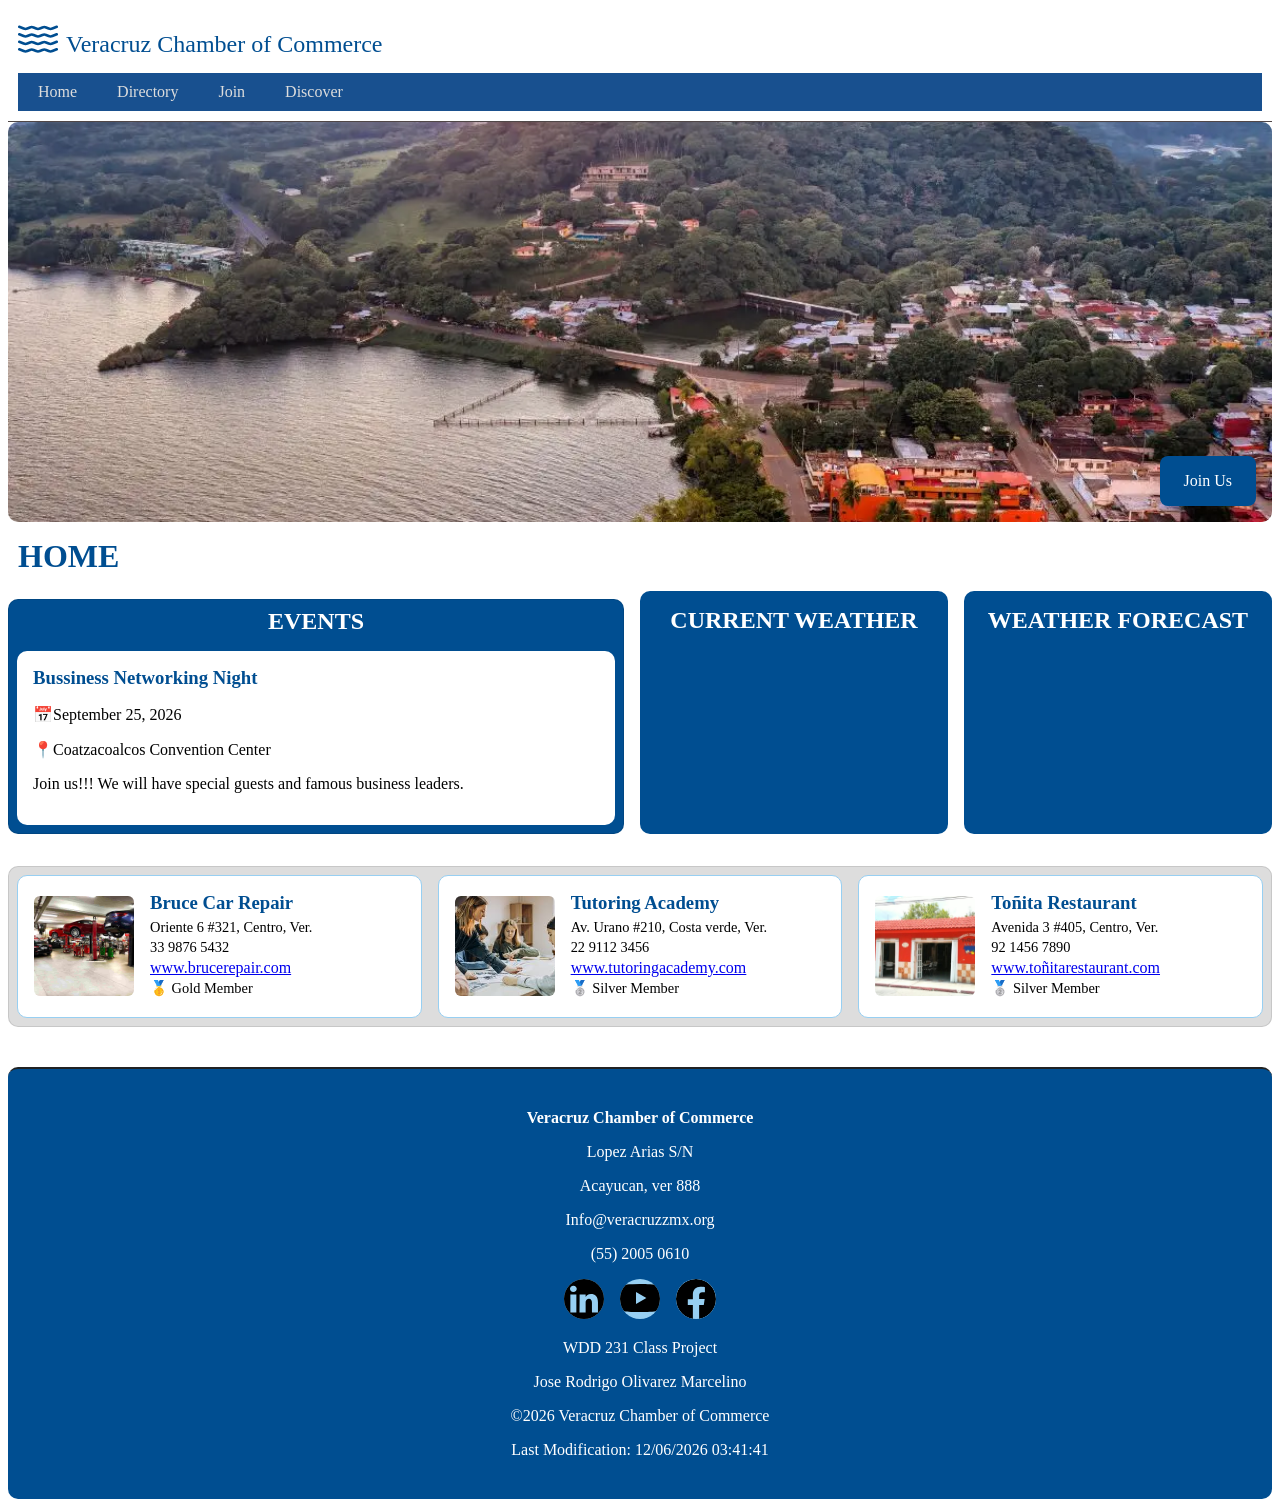
==== chamber/index.html @ 226fcf84 "Refactor member website URLs to remove 'https://' and enhance index page metadata for improved SEO a" ====
<!DOCTYPE html>
<html lang="en">
<head>
    <meta charset="UTF-8">
    <meta name="viewport" content="width=device-width, initial-scale=1.0">
    <title>Home Page | Veracruz Chamber of Commerce</title>
    <meta name="description" content="Browse the Veracruz Chamber of Commerce. Discover local businesses, upcoming events, current weather, and membership opportunities in Veracruz, Mexico">
    <meta name="author" content="Jose Rodrigo Olivarez Marcelino">
    <link rel="stylesheet" href="styles/chamber.css">
    <link rel="stylesheet" href="styles/chamber-large.css">
    <script src="scripts/index.js" defer></script>
    <link rel="icon" href="favicon.ico">
    <link rel="preconnect" href="https://fonts.googleapis.com">
    <link rel="preconnect" href="https://fonts.gstatic.com" crossorigin>
    <link
        href="https://fonts.googleapis.com/css2?family=Arimo:ital,wght@0,400..700;1,400..700&family=DM+Sans:ital,opsz,wght@0,9..40,100..1000;1,9..40,100..1000&family=Finlandica+Headline:ital,wght@0,100..900;1,100..900&family=Iosevka+Charon+Mono:ital,wght@0,300;0,400;0,500;0,700;1,300;1,400;1,500;1,700&family=Playfair+Display:ital,wght@0,400..900;1,400..900&family=Quicksand:wght@300..700&family=Roboto:ital,wght@0,100..900;1,100..900&display=swap"
        rel="stylesheet">
    <meta property="og:title" content="Veracruz Chamber of Commerce - bussiness Directory">
    <meta property="og:description" content="Explore the Veracruz Chamber of Commerce and connect with local bussiness. Explore events, weather updates, and member spotlights from our vibrant business community."">
    <meta property="og:image" content="https://rodrigo-olivarez.github.io/wdd231/chamber/images/Llegada-Veracruz.webp">
    <meta property="og:url" content="https://rodrigo-olivarez.github.io/wdd231/chamber/directory.html">
</head>
<body>
    <header>
        <img src="images/water.svg" alt="logo site" width="512" height="512">
        <span>Veracruz Chamber of Commerce</span>
        <button id="ham-btn" class="hamburger"></button>
        <nav id="nav-bar" class="navigation">
            <ul>
                <li><a href="index.html">Home</a></li>
                <li><a href="directory.html">Directory</a></li>
                <li><a href="#">Join</a></li>
                <li><a href="#">Discover</a></li>
            </ul>
        </nav>
    </header>
    <main>
        <div class="hero">
            <img src="images/banner_ver.webp" alt="Veracruz view">
            <a href="#" class="join-btn">Join Us</a>
        </div>
        <h1>HOME</h1>
        <div class="events-weather">
            <section class="events">
                <h2>EVENTS</h2>
                <div class="event-card">
                    <h3>Bussiness Networking Night</h3>
                    <p>📅September 25, 2026</p>
                    <p>📍Coatzacoalcos Convention Center</p>
                    <p>Join us!!! We will have special guests and famous business leaders.</p>
                </div>
            </section>
            <div class="current-weather">
                <h2>CURRENT WEATHER</h2>
                <div id="weather-data"></div>
            </div>
            <div class="weather-forecast">
                <h2>WEATHER FORECAST</h2>
                <div id="forecast-data"></div>
            </div>
        </div>
        <section class="spotlights">
            <div id="spotlights-cont"></div>
        </section>
    </main>
    <footer>
        <p><strong>Veracruz Chamber of Commerce</strong></p>
        <p>Lopez Arias S/N</p>
        <p>Acayucan, ver 888</p>
        <p>Info@veracruzzmx.org</p>
        <p>(55) 2005 0610</p>
        <div class="social">
            <a href="https://www.linkedin.com" target="_blank"><img src="images/linkedin.svg" alt="Follow us on LinkedIn" width="16" height="16"></a>
            <a href="https://www.youtube.com" target="_blank"><img src="images/youtube.svg" alt="Watch our Youtube channel" width="16" height="16"></a>
            <a href="https://www.facebook.com" target="_blank"><img src="images/facebook.svg" alt="Follow us on Facebook" width="16" height="16"></a>
        </div>
        <p>WDD 231 Class Project</p>
        <p>Jose Rodrigo Olivarez Marcelino</p>
        <p>&copy;<span id="currentYear"></span> Veracruz Chamber of Commerce</p>
        <p id="lastModified"></p>
    </footer>
</body>
</html>
---- chamber/styles/chamber.css ----
/* -------------COLOR SHAME------------
Primary Color: #004e91
Secondary Color: #97cff2
Background Color: #dddddd 
Text Color: #000000 
Font Family: Georgia, Times, serif
*/
/************ SITE WIDE **********/
* {
    font-family: Georgia, Times, serif;
    box-sizing: border-box;
}

/************ HEADER **********/
header {
    display: grid;
    grid-template-columns: 24px auto 44px;
    padding: 5px 0 5px 10px;
    align-items: end;
    border-bottom: solid 1px #504747;
    column-gap: 8px;
}

header img {
    display: block;
    width: 100%;
    height: auto;
}

header span {
    font-size: 1.2rem;
    color: #004e91;
}
/************ HAMBURGUER NAVIGATION **********/

.hamburger {
    background: none;
    border: none;
    color: #004e91;
    cursor: pointer;
}

.hamburger::before {
    content: "\2630";
}

.hamburger.show::before {
    content: "\00D7";
}

/************ NAV **********/

.navigation {
    display: none;
}

.navigation.show {
    display: block;
}

.navigation ul {
    list-style-type: none;
    margin: 0;
    padding: 0;
}

.navigation a {
    display: block;
    padding: .8rem 10px;
    color: #000000;
    text-decoration: none;
    border-bottom: solid 1px #ddd;
}

.navigation li.current {
    background-color: #eee;
}

.navigation a:hover {
    background-color: #004e91;
}

h1 {
    margin: 1rem 10px;
    color: #004e91;

}

.menu {
    margin: 1rem auto;
    padding: 0.5rem;
    text-align: center;
}

.menu button {
    padding: 0.5rem 1rem;
    font-weight: 700;
    border-radius: 8px;
    background-color: #004e91;
    color: #fff;
}

.menu button:hover {
    background-color: #97cff2;
    color: #000000;
}

section {
    border: 1px solid rgb(0 0 0 / 10%);
    padding: 0.5rem;
    background-color: #ddd;
}

#members-container.grid {
    display: grid;
    grid-template-columns: 1fr;
    gap: 1rem;
    padding: 1rem;
}

#members-container.list {
    display: flex;
    flex-direction: column;
    gap: 1rem;
    padding: 1rem;
}

.member-card {
    background-color: #fff;
    border: 1px solid #97cff2;
    padding: 1rem;
    border-radius: 8px;
}

.member-card img {
    width: 100%;
    height: 200px;
    border-radius: 10px;
}

/************ INDEX-MAIN **********/
.hero{
    position: relative;
}

.hero img{
    width: 100%;
    height: auto;
    max-width: 100%;
    object-fit: cover;
    border-radius: 10px;
}

.join-btn{
    position: absolute;
    bottom: 1rem;
    right: 1rem;
    background-color: #004e91;
    color: #fff;
    padding: 1rem 1.5rem;
    text-decoration: none;
    border-radius: 8px;
}

.join-btn:hover{
    background-color: #97cff2;
    color: #000000;
}

.events{
    background-color: #004e91;
    margin-top: 0.5rem;
    margin-bottom: 1rem;
    border-radius: 10px;
}

.events h2, .current-weather h2,
.weather-forecast h2{
    text-align: center;
    color: #fff;
    margin:0 0 1rem 0;
}

.event-card{
    background-color: #fff;
    color: #000000;
    padding: 1rem;
    border-radius: 10px;
}

.event-card h3{
    color: #004e91;
    margin: 0 0 1rem 0;
}

.current-weather, .weather-forecast{
    background-color: #004e91;
    color: #fff;
    padding: 1rem;
    border-radius: 10px;
    margin-bottom: 1rem;
}

#weather-data{
    display: grid;
    grid-template-columns: 80px 1fr;
    align-items: start;
    gap: 0.5rem;
}

#weather-data img{
    grid-row: 1/6;
    width: 80px;
    height: 80px;
}

#weather-data p{
    margin: 0.2rem 0;
    width: 100%;
    font-size: 20px;
}

#forecast-data{
    font-size: 25px;
}

.spotlights{
    margin: 1rem 0;
    border-radius: 10px;
}

#spotlights-cont{
    display: flex;
    flex-direction: column;
    gap: 1rem;
}

.spotlight-card{
    background-color: #fff;
    border: 1px solid #97cff2;
    padding: 1rem;
    border-radius: 10px;
    display: grid;
    grid-template-columns: 100px 1fr;
    align-items: center;
    gap: 1rem;
}

.spotlight-card img{
    width: 100px;
    height:100px;
    object-fit: cover;
    border-radius: 6px;
}

.spotlight-card p{
    margin: 0.2rem 0;
    font-size: 0.9rem;
}

.spotlight-card h3{
    color: #004e91;
    margin: 0 0 0.3rem 0;
}
/************ FOOTER **********/
footer {
    background-color: #004e91;
    color: #fff;
    text-align: center;
    padding: 1.5rem;
    margin-top: 1rem;
    border-radius: 10px;
}

.social {
    display: flex;
    justify-content: center;
    gap: 1rem;
    margin: 1rem 0;
}

.social img {
    width: 40px;
    height: 40px;
    background-color: #97cff2;
    border-radius: 50%;
}

.social a:hover img {
    background-color: #004e91;
}
---- chamber/styles/chamber-large.css ----
@media only screen and (min-width: 768px) {

    /************ HEADER **********/
    .hamburger {
        display: none;
    }

    header {
        grid-template-columns: 40px auto;
        padding: 10px;
    }

    header span {
        font-size: 1.5rem;
    }

    .navigation {
        display: block;
        grid-column: 1/-1;
        background-color: #18508f;
        margin-top: 15px;
    }

    .navigation ul {
        display: flex;
        max-width: 1000px;
    }

    .navigation a {
        color: #ddd;
        padding: 10px 20px;
        border-bottom: none;
    }

    .navigation a:hover {
        background-color: #202223;
    }

    #members-container.grid {
        grid-template-columns: repeat(3, 1fr);
    }

    #members-container.list .member-card{
        display: flex;
        flex-direction: row;
        align-items: center;
        gap: 3rem;
    }

    #members-container.list .member-card img {
        width: 150px;
        height: 150px;
    }
        /************ INDEX-MAIN **********/
    .hero {
        width: 100%;
        overflow: hidden;
    }
    
    .hero img{
        width: 100%;
        height: 400px;
        display: block;
        object-fit: cover;
    }

    .join-btn:hover {
        background-color: #97cff2;
        color: #000000;
    }

    .events-weather{
        display: grid;
        grid-template-columns: 2fr 1fr 1fr;
        gap: 1rem;
        margin: 1rem 0;
    }

    #spotlights-cont{
        display: grid;
        grid-template-columns: repeat(3, 1fr);
        gap: 1rem;
    }

    .spolight-card{
        grid-template-columns: 1fr;
        flex-direction: column;
        text-align: center;
    }

    .spolight-card img{
        width: 100%;
        height: 150px;
    }

    footer {
        border-top: 2px solid #202223;
        margin-top: 40px;
    }
}
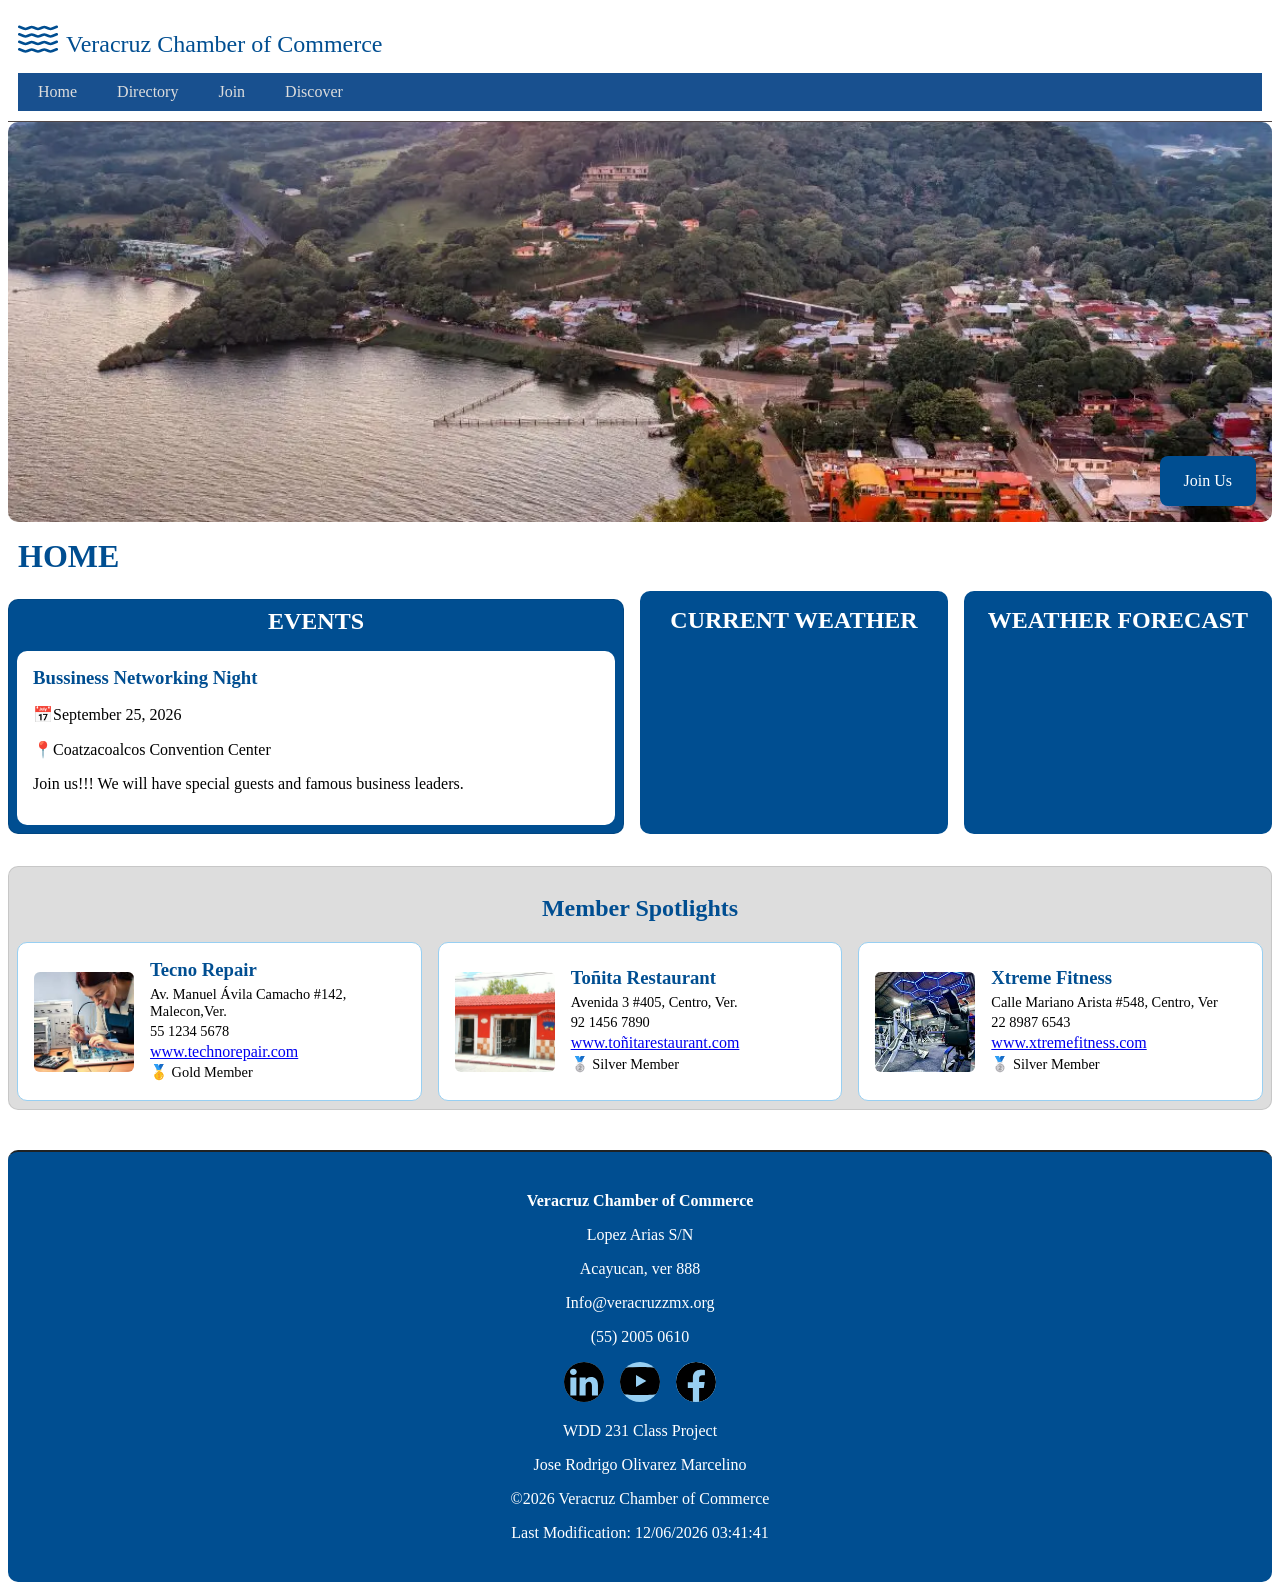
==== commit 968efeb9: "Update Open Graph meta tags and add member spotlights section with styling" ====
--- a/chamber/index.html
+++ b/chamber/index.html
@@ -15,8 +15,8 @@
     <link
         href="https://fonts.googleapis.com/css2?family=Arimo:ital,wght@0,400..700;1,400..700&family=DM+Sans:ital,opsz,wght@0,9..40,100..1000;1,9..40,100..1000&family=Finlandica+Headline:ital,wght@0,100..900;1,100..900&family=Iosevka+Charon+Mono:ital,wght@0,300;0,400;0,500;0,700;1,300;1,400;1,500;1,700&family=Playfair+Display:ital,wght@0,400..900;1,400..900&family=Quicksand:wght@300..700&family=Roboto:ital,wght@0,100..900;1,100..900&display=swap"
         rel="stylesheet">
-    <meta property="og:title" content="Veracruz Chamber of Commerce - bussiness Directory">
-    <meta property="og:description" content="Explore the Veracruz Chamber of Commerce and connect with local bussiness. Explore events, weather updates, and member spotlights from our vibrant business community."">
+    <meta property="og:title" content="Veracruz Chamber of Commerce - Home page">
+    <meta property="og:description" content="Explore Veracruz and connect with local bussiness. Explore events, weather updates, and member spotlights from our vibrant business community.">
     <meta property="og:image" content="https://rodrigo-olivarez.github.io/wdd231/chamber/images/Llegada-Veracruz.webp">
     <meta property="og:url" content="https://rodrigo-olivarez.github.io/wdd231/chamber/directory.html">
 </head>
@@ -60,6 +60,7 @@
             </div>
         </div>
         <section class="spotlights">
+            <h2>Member Spotlights</h2>
             <div id="spotlights-cont"></div>
         </section>
     </main>
--- a/chamber/styles/chamber.css
+++ b/chamber/styles/chamber.css
@@ -229,6 +229,11 @@
     border-radius: 10px;
 }
 
+.spotlights h2{
+    color: #004e91;
+    text-align: center;
+}
+
 #spotlights-cont{
     display: flex;
     flex-direction: column;
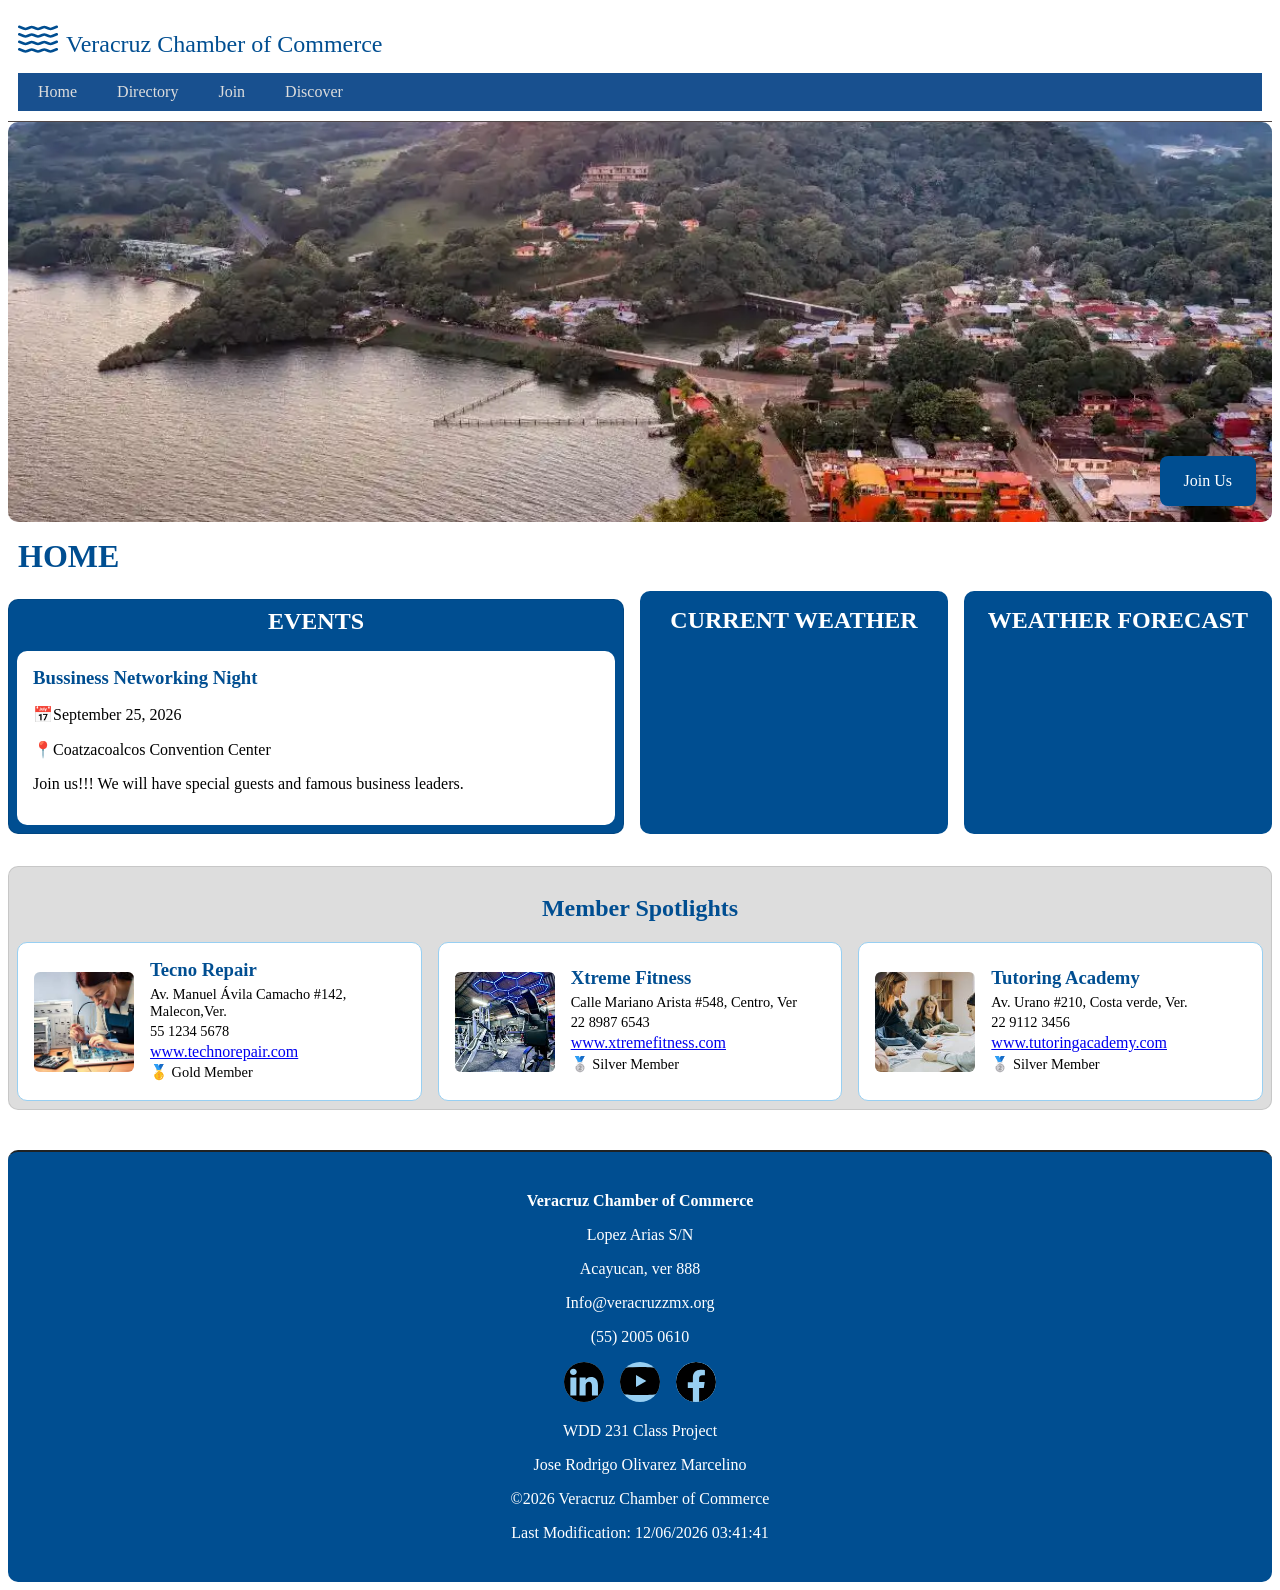
==== commit 6183da9c: "Update Open Graph meta tags for improved SEO and clarity" ====
--- a/chamber/index.html
+++ b/chamber/index.html
@@ -15,10 +15,10 @@
     <link
         href="https://fonts.googleapis.com/css2?family=Arimo:ital,wght@0,400..700;1,400..700&family=DM+Sans:ital,opsz,wght@0,9..40,100..1000;1,9..40,100..1000&family=Finlandica+Headline:ital,wght@0,100..900;1,100..900&family=Iosevka+Charon+Mono:ital,wght@0,300;0,400;0,500;0,700;1,300;1,400;1,500;1,700&family=Playfair+Display:ital,wght@0,400..900;1,400..900&family=Quicksand:wght@300..700&family=Roboto:ital,wght@0,100..900;1,100..900&display=swap"
         rel="stylesheet">
-    <meta property="og:title" content="Veracruz Chamber of Commerce - Home page">
+    <meta property="og:title" content="Veracruz Chamber of Commerce - Home page and weather">
     <meta property="og:description" content="Explore Veracruz and connect with local bussiness. Explore events, weather updates, and member spotlights from our vibrant business community.">
     <meta property="og:image" content="https://rodrigo-olivarez.github.io/wdd231/chamber/images/Llegada-Veracruz.webp">
-    <meta property="og:url" content="https://rodrigo-olivarez.github.io/wdd231/chamber/directory.html">
+    <meta property="og:url" content="https://rodrigo-olivarez.github.io/wdd231/chamber/index.html">
 </head>
 <body>
     <header>
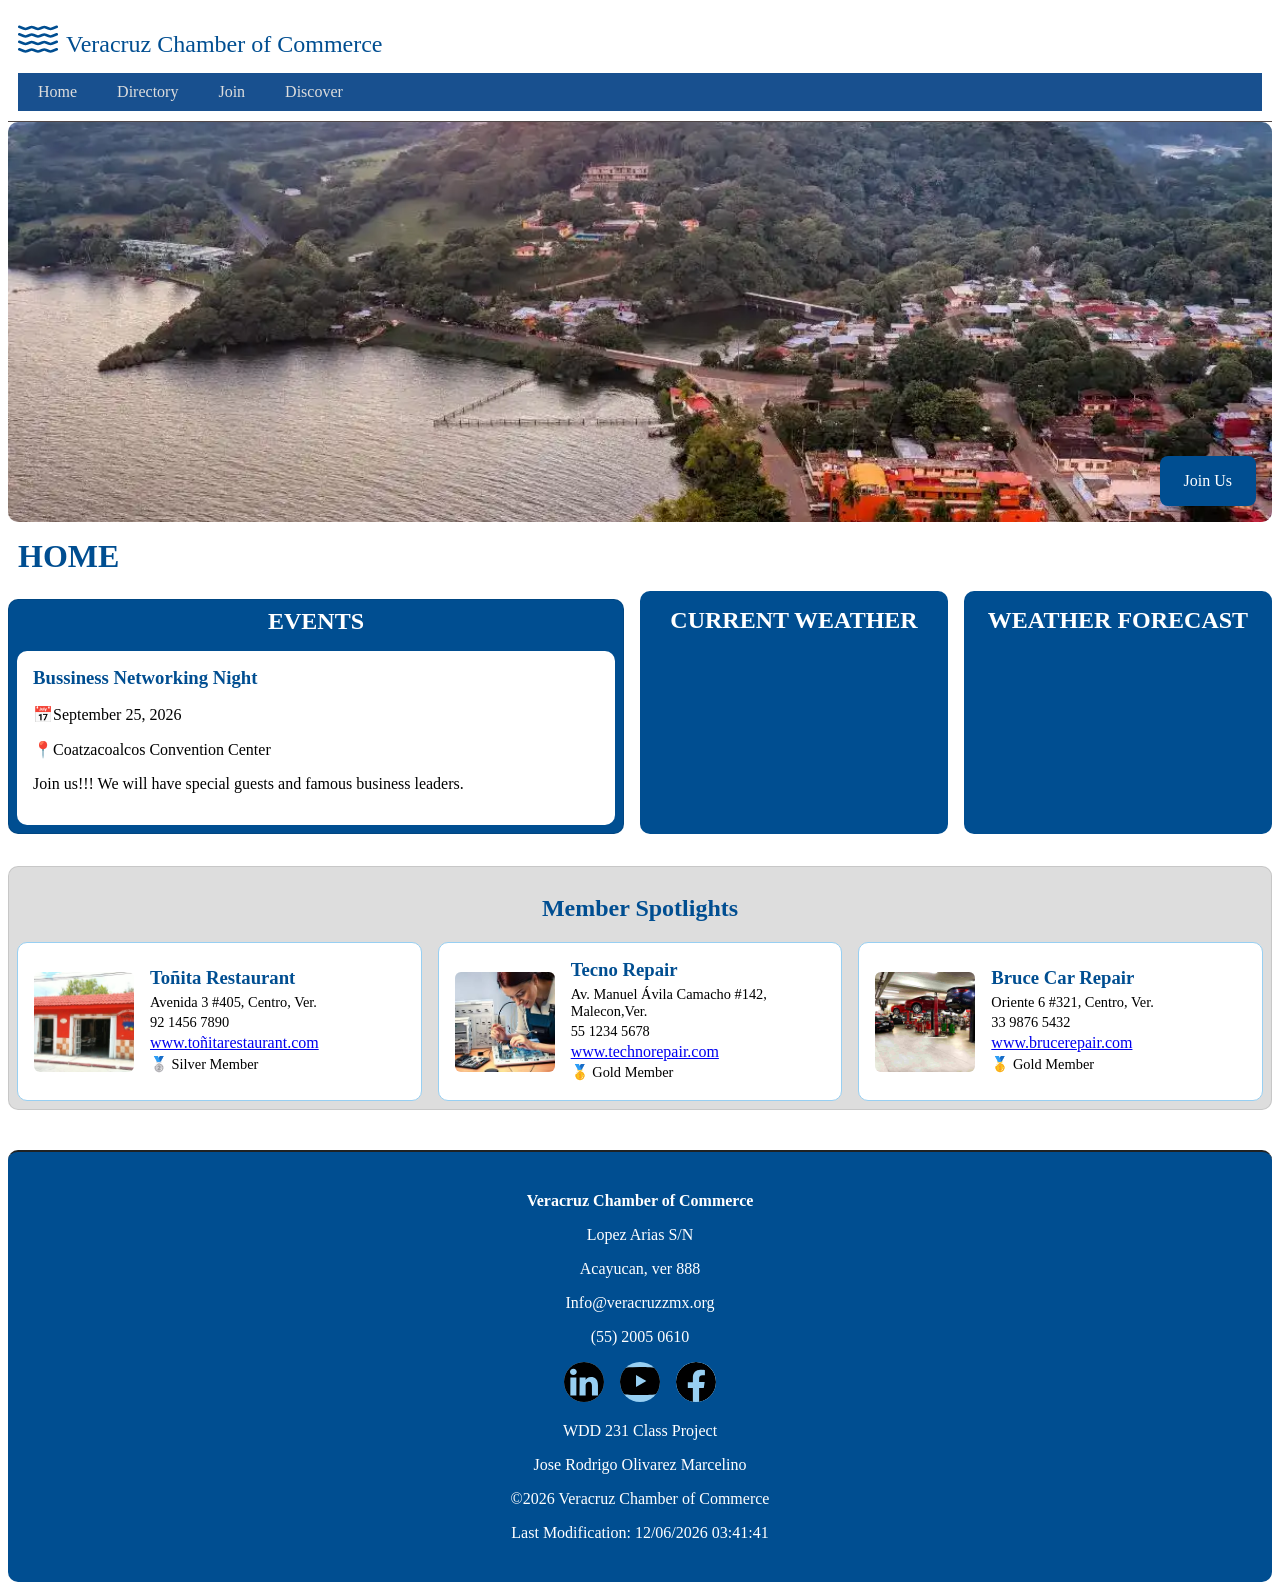
==== commit 8d99649b: "Update navigation links to point to the correct 'Join' page and add join form with styling" ====
--- a/chamber/index.html
+++ b/chamber/index.html
@@ -29,7 +29,7 @@
             <ul>
                 <li><a href="index.html">Home</a></li>
                 <li><a href="directory.html">Directory</a></li>
-                <li><a href="#">Join</a></li>
+                <li><a href="join.html">Join</a></li>
                 <li><a href="#">Discover</a></li>
             </ul>
         </nav>
--- a/chamber/styles/chamber.css
+++ b/chamber/styles/chamber.css
@@ -267,6 +267,54 @@
     color: #004e91;
     margin: 0 0 0.3rem 0;
 }
+
+/************ JOIN **********/
+form{
+    display: flex;
+    flex-direction: column;
+    gap: 1rem;
+    margin: 1rem auto;
+    padding: 1rem;
+    max-width: 600px;
+}
+
+label{
+    display: flex;
+    flex-direction: column;
+    color: #004e91;
+    width: 100%;
+    font-weight: bold;
+}
+
+input, textarea, select{
+    padding: 0.5rem;
+    border: 1px solid #97cff2;
+    border-radius: 10px;
+    width: 100%;
+    font-size: 1rem;
+}
+
+textarea{
+    height: 100px;
+    resize: vertical;
+}
+
+button[type="submit"]{
+    background-color: #004e91;
+    color: #fff;
+    font-size: 1rem;
+    padding: 0.5rem;
+    border: none;
+    border-radius: 10px;
+    font-weight: bold;
+    cursor: pointer;
+}
+
+button[type="submit"]:hover{
+    background-color: #97cff2;
+    color: #000000;
+}
+
 /************ FOOTER **********/
 footer {
     background-color: #004e91;
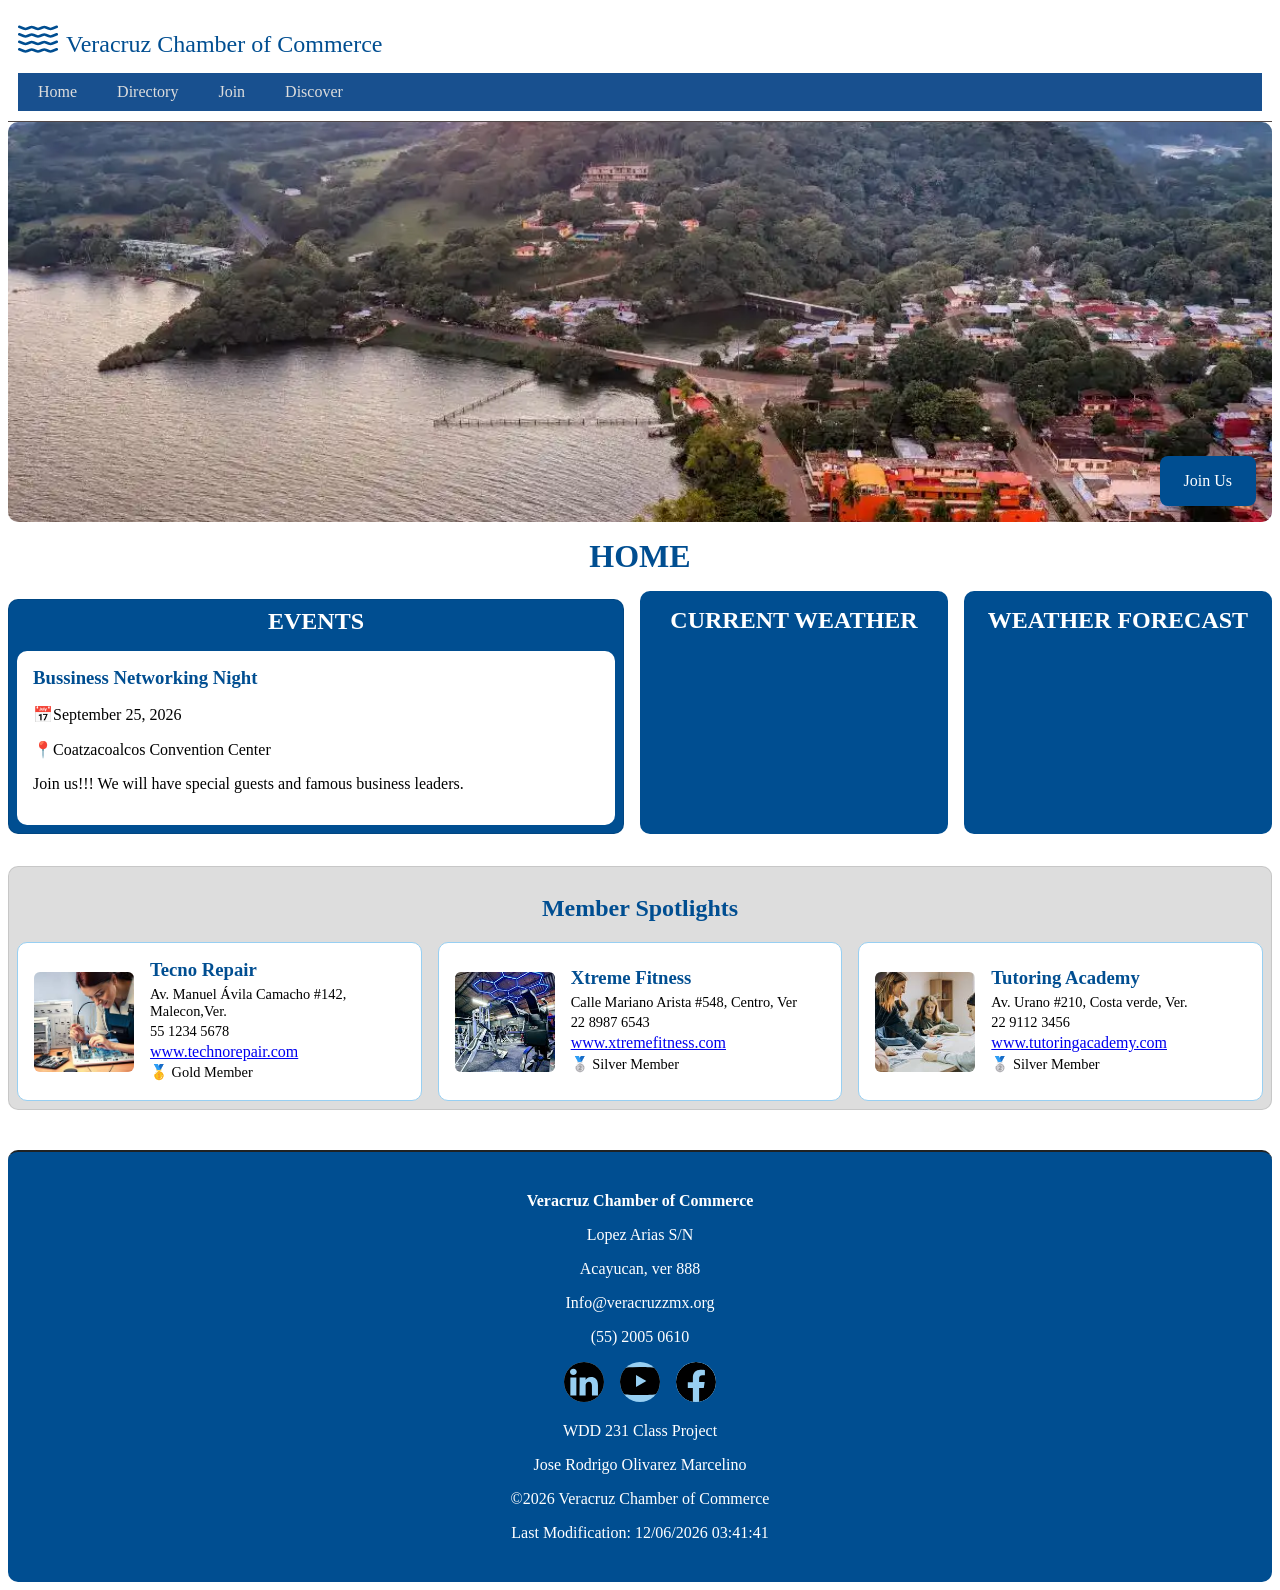
==== commit 0fbc6527: "Add aria-label to hamburger button for improved accessibility" ====
--- a/chamber/index.html
+++ b/chamber/index.html
@@ -24,7 +24,7 @@
     <header>
         <img src="images/water.svg" alt="logo site" width="512" height="512">
         <span>Veracruz Chamber of Commerce</span>
-        <button id="ham-btn" class="hamburger"></button>
+        <button id="ham-btn" class="hamburger" aria-label="Toggle Navigation menu"></button>
         <nav id="nav-bar" class="navigation">
             <ul>
                 <li><a href="index.html">Home</a></li>
--- a/chamber/styles/chamber.css
+++ b/chamber/styles/chamber.css
@@ -83,6 +83,7 @@
 h1 {
     margin: 1rem 10px;
     color: #004e91;
+    text-align: center;
 
 }
 
@@ -314,7 +315,83 @@
     background-color: #97cff2;
     color: #000000;
 }
-
+/************ MEMBERSHIP CARD AND MODALS **********/
+.membership-card{
+    padding: 1rem;
+}
+
+.card{
+    padding: 1rem;
+    text-align: center;
+    background-color: #fff;
+    border: 1px solid #97cff2;
+    border-radius: 10px;
+    margin-bottom: 1rem;
+    animation: fadeIn 1s ease forwards;
+    opacity: 0;
+}
+
+.card h2, dialog h2{
+    color: #004e91;
+    margin-bottom: 1rem;
+}
+
+.modal-btn, .close-modal{
+    background-color: #004e91;
+    color: #fff;
+    border: none;
+    border-radius: 10px;
+    padding: 0.5rem 1rem;
+    cursor: pointer;
+}
+
+.modal-btn:hover, .close-modal:hover{
+    background-color: #97cff2;
+    color: #000000;
+}
+
+dialog{
+    padding: 2rem;
+    max-width: 400px;
+    border: none;
+    border-radius: 10px;
+    box-shadow: 0 4px 20px rgb(0 0 0 / 30%);
+}
+
+dialog ul{
+    padding-left: 1.5rem;
+    margin-bottom: 1rem;
+}
+
+.card:nth-child(2) {animation-delay: 0.2s;}
+.card:nth-child(3) {animation-delay: 0.4s;}
+.card:nth-child(4) {animation-delay: 0.6s;}
+.card:nth-child(5) {animation-delay: 0.8s;}
+
+@keyframes fadeIn{
+    from{
+        opacity: 0;
+        transform: translateY(20px);
+    }
+    to{
+        opacity: 1;
+        transform: translateY(0);
+    }
+}
+
+.thankyou-info{
+    background-color: #fff;
+    border: 1px solid #97cff2;
+    border-radius: 10px;
+    padding: 1.5rem;
+    margin: 1rem 0;
+    max-width: 600px;
+}
+
+.thankyou-info p{
+    margin: 0.5rem 0;
+    font-size: 1.2rem;
+}
 /************ FOOTER **********/
 footer {
     background-color: #004e91;
--- a/chamber/styles/chamber-large.css
+++ b/chamber/styles/chamber-large.css
@@ -93,6 +93,34 @@
         height: 150px;
     }
 
+    /************ JOIN **********/
+    .join-container{
+        display: grid;
+        grid-template-columns: 1fr 1fr;
+        gap: 2rem;
+        padding: 1rem;
+    }
+
+    .membership-card{
+        display: flex;
+        flex-direction: column;
+        gap: 1rem;
+    }
+
+    .card{
+        margin-bottom: 0;
+    }
+
+    form{
+        max-width: 100%;
+        padding: 0;
+    }
+
+    .thankyou-info{
+        max-width: 600px;
+        margin: 1rem auto;
+    }
+    /************ FOOTER **********/
     footer {
         border-top: 2px solid #202223;
         margin-top: 40px;
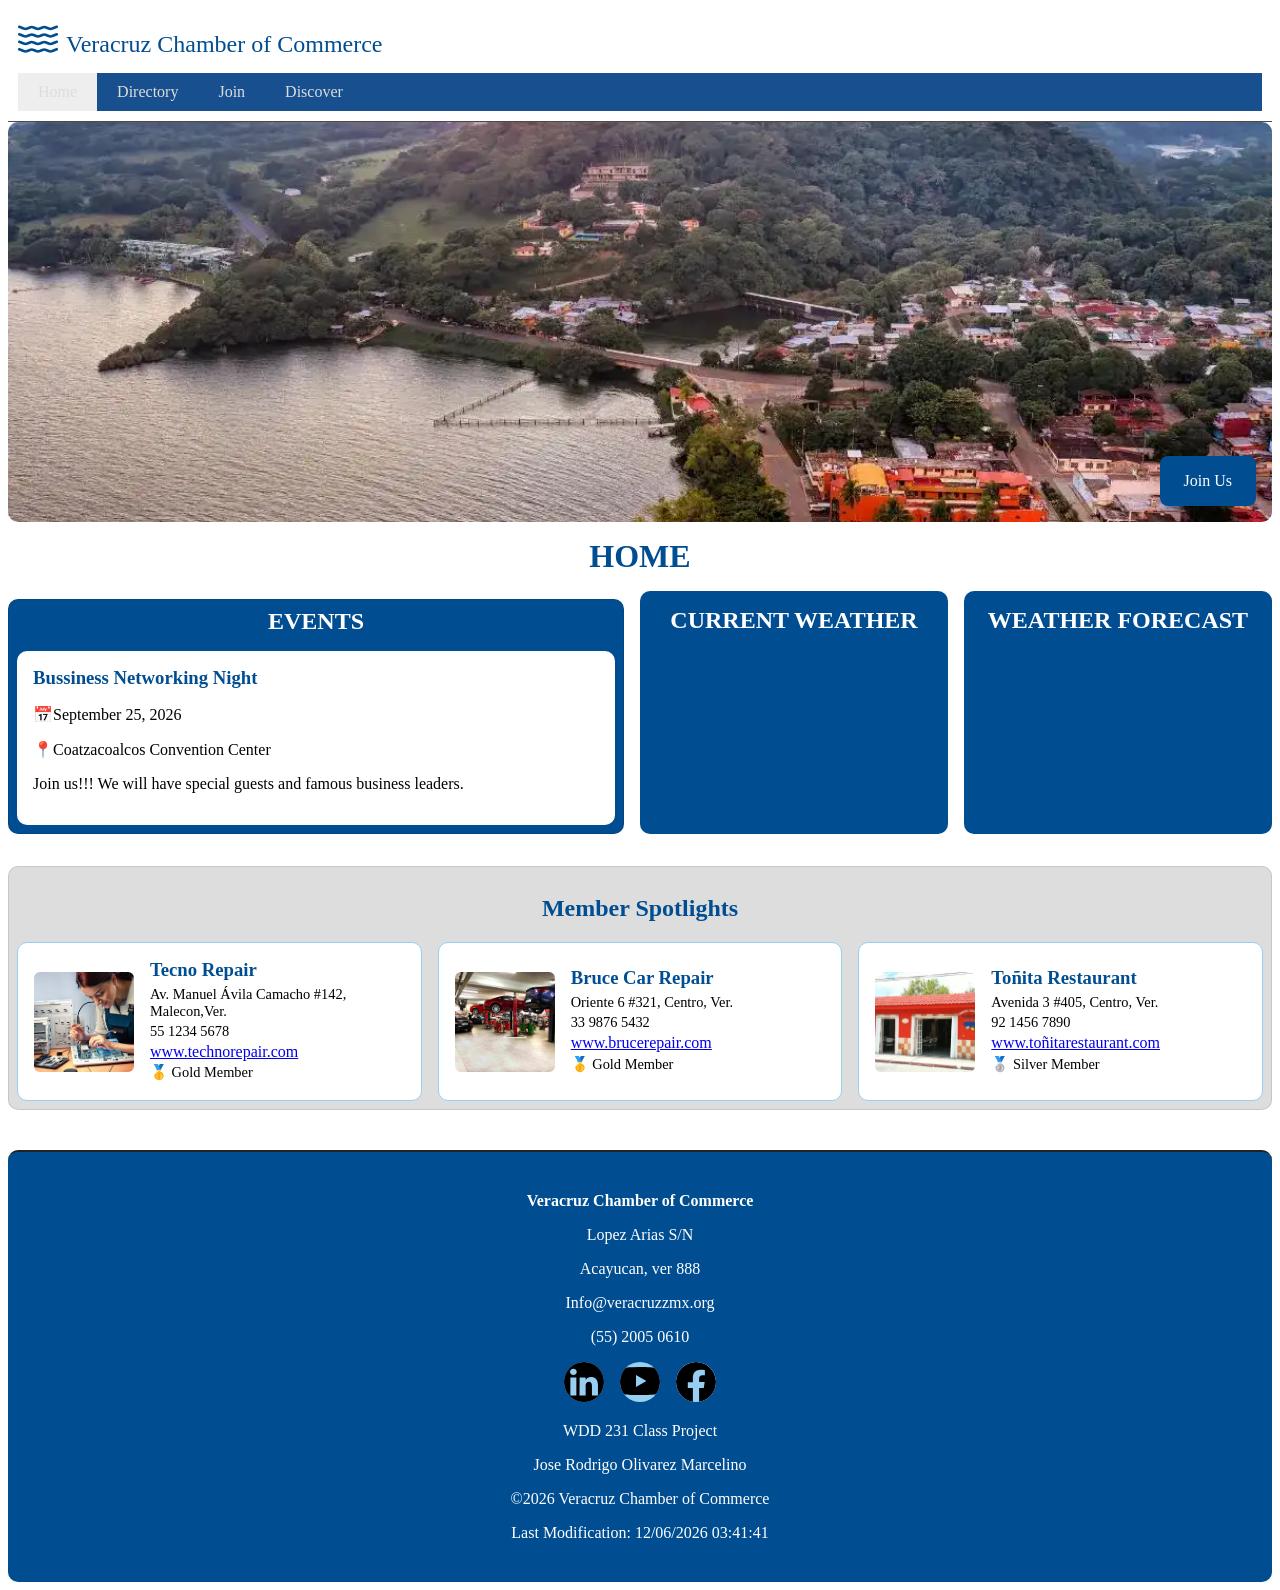
==== commit d296f484: "Highlight current page in navigation for improved user experience" ====
--- a/chamber/index.html
+++ b/chamber/index.html
@@ -27,7 +27,7 @@
         <button id="ham-btn" class="hamburger" aria-label="Toggle Navigation menu"></button>
         <nav id="nav-bar" class="navigation">
             <ul>
-                <li><a href="index.html">Home</a></li>
+                <li class="current"><a href="index.html">Home</a></li>
                 <li><a href="directory.html">Directory</a></li>
                 <li><a href="join.html">Join</a></li>
                 <li><a href="#">Discover</a></li>
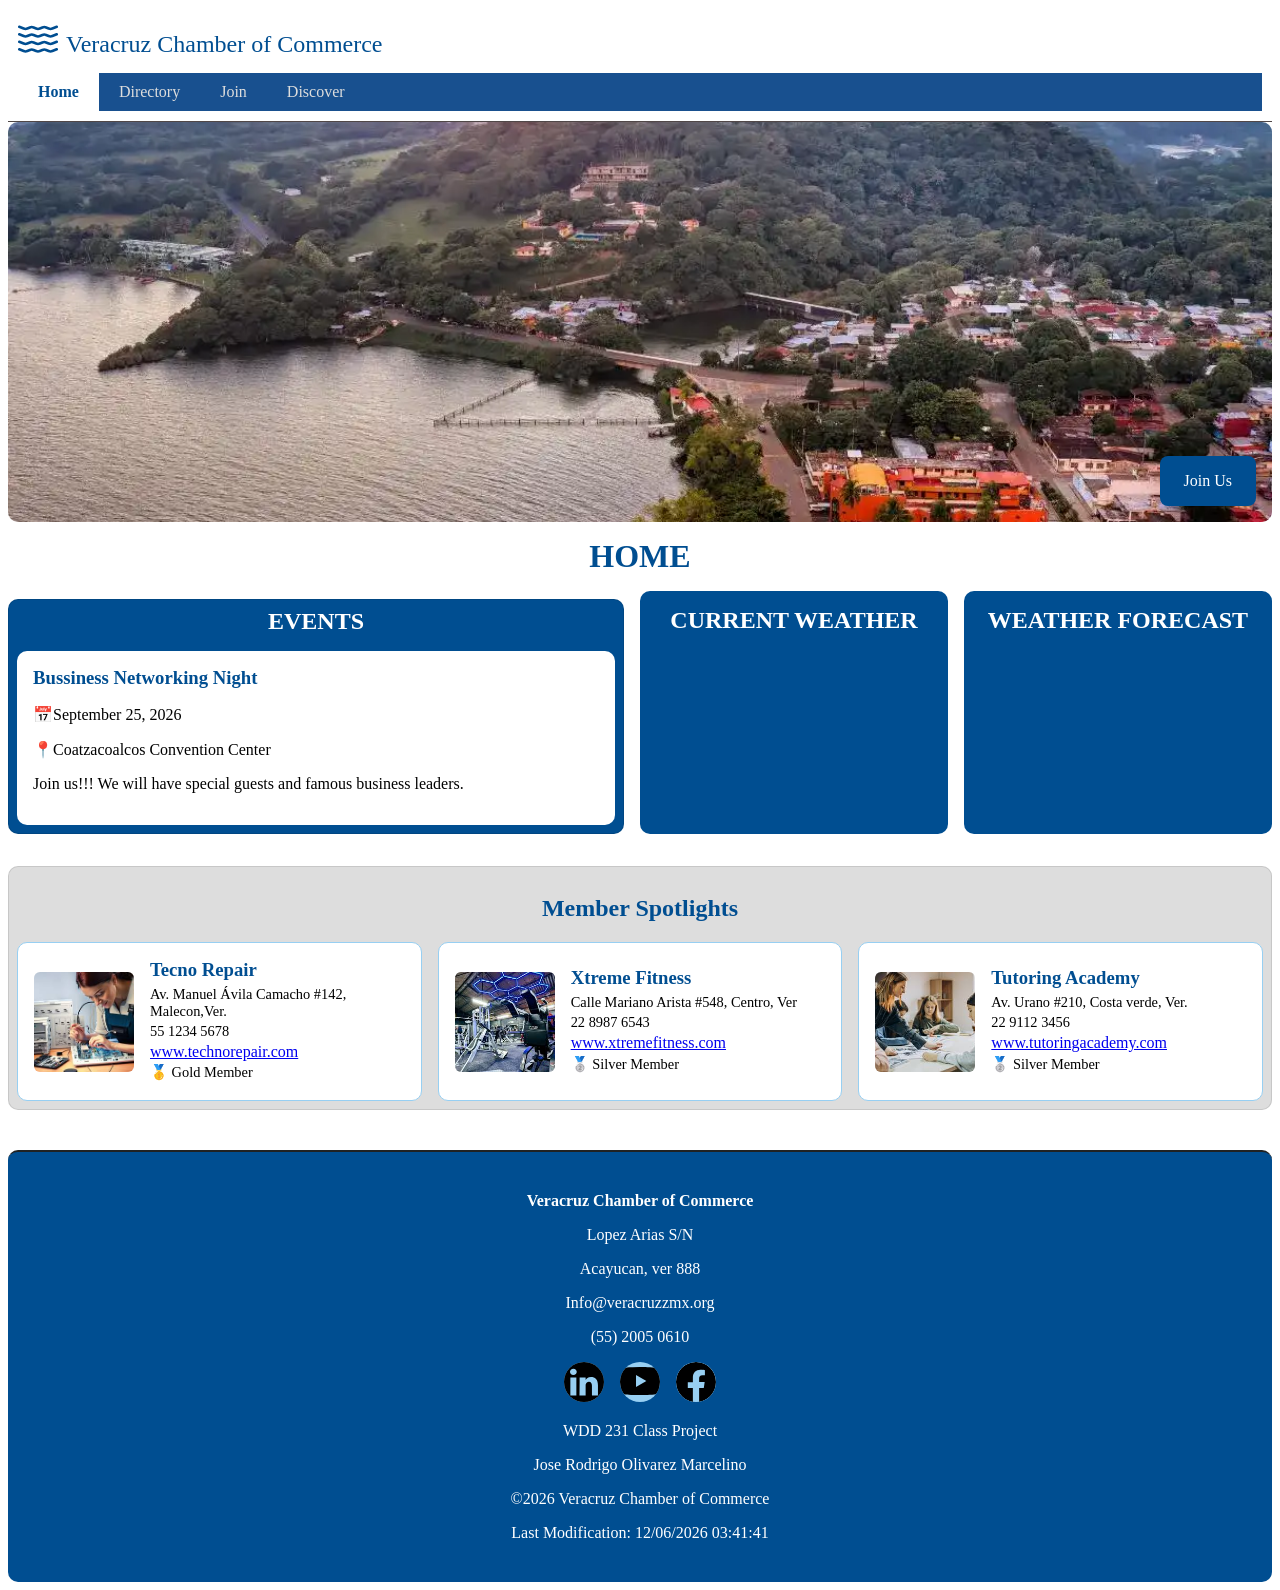
==== commit 07a9ced1: "Add discover.js to import places data" ====
--- a/chamber/index.html
+++ b/chamber/index.html
@@ -30,7 +30,7 @@
                 <li class="current"><a href="index.html">Home</a></li>
                 <li><a href="directory.html">Directory</a></li>
                 <li><a href="join.html">Join</a></li>
-                <li><a href="#">Discover</a></li>
+                <li><a href="discover.html">Discover</a></li>
             </ul>
         </nav>
     </header>
--- a/chamber/styles/chamber-large.css
+++ b/chamber/styles/chamber-large.css
@@ -30,6 +30,12 @@
         color: #ddd;
         padding: 10px 20px;
         border-bottom: none;
+    }
+
+    .navigation li.current a{
+        background-color: #fff;
+        color: #004e91;
+        font-weight: bold;
     }
 
     .navigation a:hover {
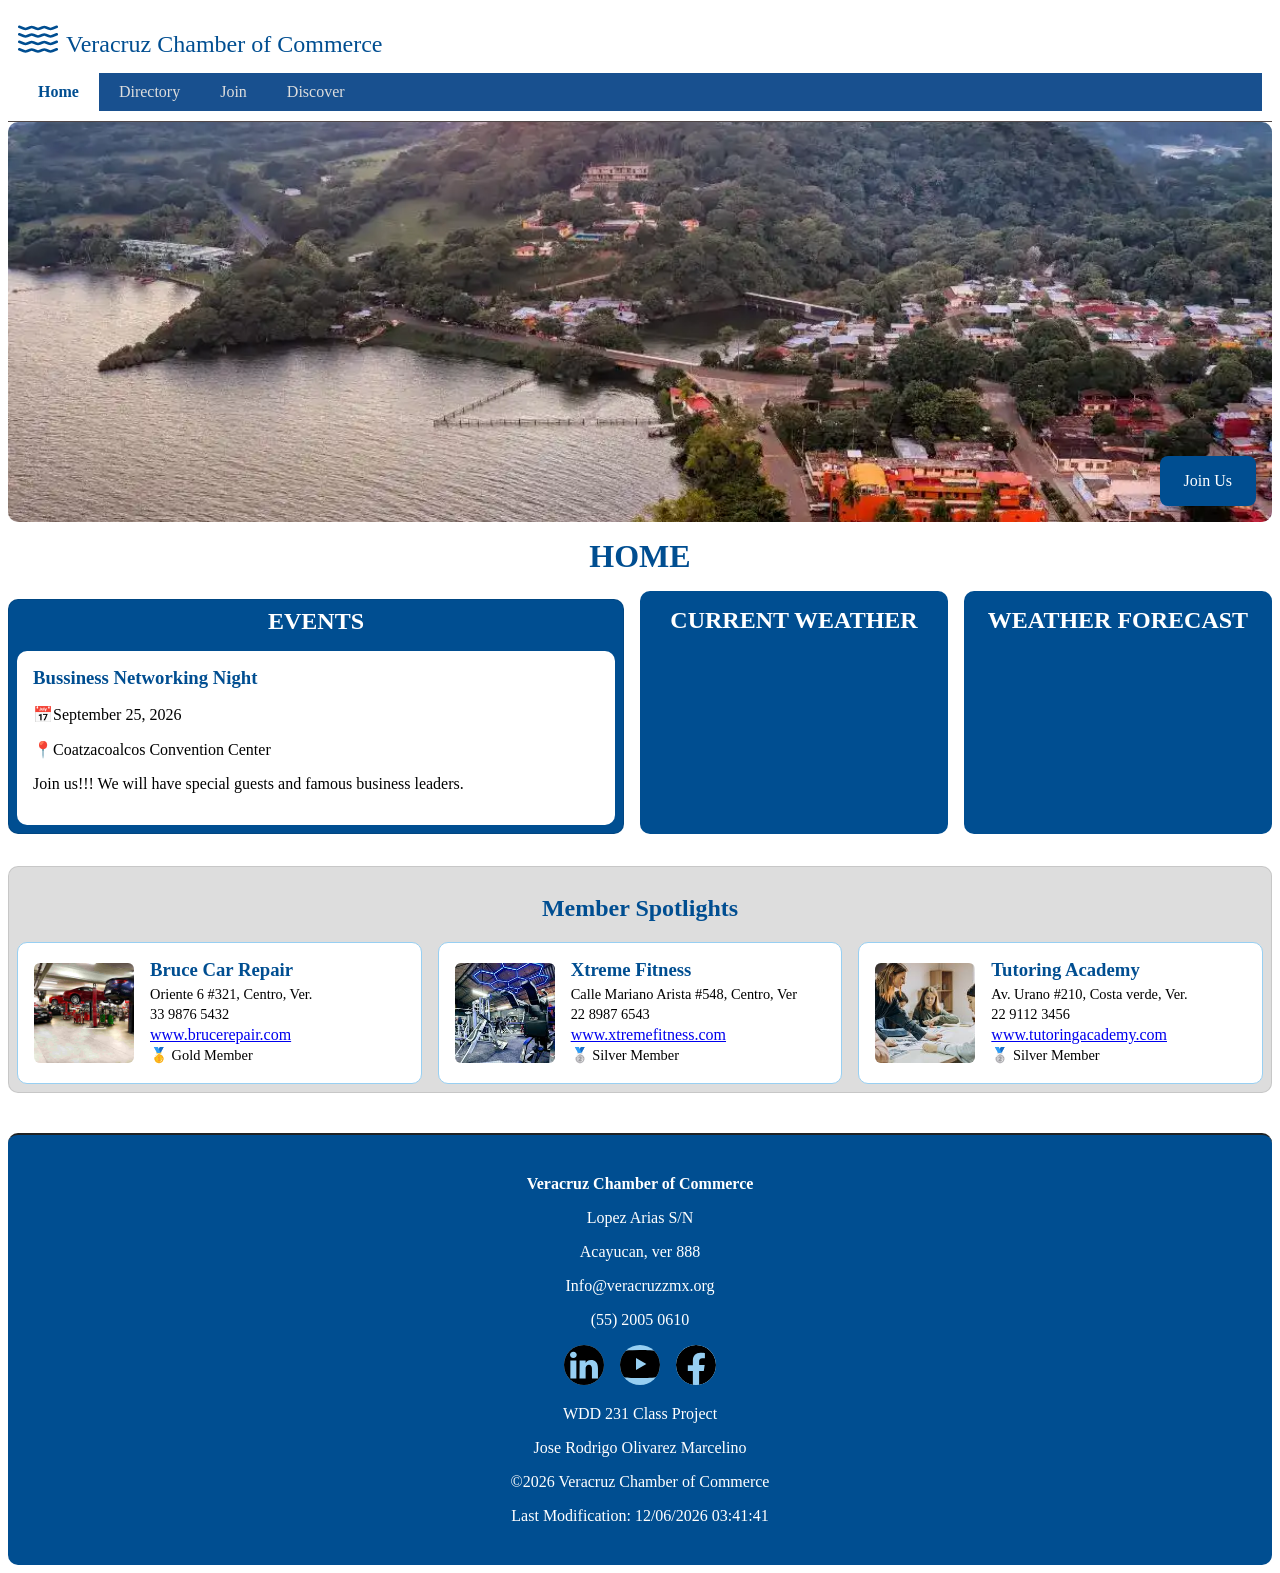
==== commit 6f15f376: "Remove unused preconnect links and streamline font loading in HTML files" ====
--- a/chamber/index.html
+++ b/chamber/index.html
@@ -10,8 +10,6 @@
     <link rel="stylesheet" href="styles/chamber-large.css">
     <script src="scripts/index.js" defer></script>
     <link rel="icon" href="favicon.ico">
-    <link rel="preconnect" href="https://fonts.googleapis.com">
-    <link rel="preconnect" href="https://fonts.gstatic.com" crossorigin>
     <link
         href="https://fonts.googleapis.com/css2?family=Arimo:ital,wght@0,400..700;1,400..700&family=DM+Sans:ital,opsz,wght@0,9..40,100..1000;1,9..40,100..1000&family=Finlandica+Headline:ital,wght@0,100..900;1,100..900&family=Iosevka+Charon+Mono:ital,wght@0,300;0,400;0,500;0,700;1,300;1,400;1,500;1,700&family=Playfair+Display:ital,wght@0,400..900;1,400..900&family=Quicksand:wght@300..700&family=Roboto:ital,wght@0,100..900;1,100..900&display=swap"
         rel="stylesheet">
--- a/chamber/styles/chamber.css
+++ b/chamber/styles/chamber.css
@@ -10,7 +10,6 @@
     font-family: Georgia, Times, serif;
     box-sizing: border-box;
 }
-
 /************ HEADER **********/
 header {
     display: grid;
@@ -392,6 +391,103 @@
     margin: 0.5rem 0;
     font-size: 1.2rem;
 }
+/************ MAIN-DISCOVER **********/
+#visit-message{
+    background-color: #004e91;
+    color: #fff;
+    padding: 1rem;
+    border-radius: 10px;
+    margin: 1rem 0;
+    text-align: center;
+    font-size: 1.2rem;
+}
+
+#cards-container{
+    display: grid;
+    grid-template-areas: 
+        "card1"
+        "card2"
+        "card3"
+        "card4"
+        "card5"
+        "card6"
+        "card7"
+        "card8";
+    gap: 1rem;
+    padding: 1rem;
+}
+
+#cards-container div{
+    background-color: #fff;
+    border: 1px solid #97cff2;
+    border-radius: 10px;
+    padding: 1rem;
+}
+
+#cards-container div:nth-child(1) {
+    grid-area: card1;
+}
+
+#cards-container div:nth-child(2) {
+    grid-area: card2;
+}
+
+#cards-container div:nth-child(3) {
+    grid-area: card3;
+}
+
+#cards-container div:nth-child(4) {
+    grid-area: card4;
+}
+
+#cards-container div:nth-child(5) {
+    grid-area: card5;
+}
+
+#cards-container div:nth-child(6) {
+    grid-area: card6;
+}
+
+#cards-container div:nth-child(7) {
+    grid-area: card7;
+}
+
+#cards-container div:nth-child(8) {
+    grid-area: card8;
+}
+
+#cards-container img{
+    width: 100%;
+    height: 200px;
+    object-fit: cover;
+    border-radius: 10px;
+}
+
+#cards-container h2{
+    color: #004e91;
+    margin-bottom: 0.5rem;
+    text-align: center;
+}
+
+#cards-container address{
+    font-style: italic;
+    color: #555;
+    margin-bottom: 0.5rem;
+}
+
+#cards-container button{
+    background-color: #004e91;
+    color: #fff;
+    border: none;
+    border-radius: 10px;
+    cursor: pointer;
+    margin-top: 0.5rem;
+}
+
+#cards-container button:hover{
+    background-color: #97cff2;
+    color: #000000;
+}
 /************ FOOTER **********/
 footer {
     background-color: #004e91;
--- a/chamber/styles/chamber-large.css
+++ b/chamber/styles/chamber-large.css
@@ -126,9 +126,39 @@
         max-width: 600px;
         margin: 1rem auto;
     }
+
+    #cards-container {
+        grid-template-areas:
+            "card1 card2 card3"
+            "card4 card5 card6"
+            "card7 card8.";
+        grid-template-columns: 1fr 1fr 1fr;
+    }
     /************ FOOTER **********/
     footer {
         border-top: 2px solid #202223;
         margin-top: 40px;
     }
+}
+
+@media only screen and (min-width:641px) and (max-width:1024px){
+    #cards-container{
+        grid-template-areas: 
+            "card1 card2"
+            "card3 card4"
+            "card5 card6"
+            "card7 card8";
+        grid-template-columns: 1fr 1fr;
+    }
+}
+
+@media only screen and (min-width:1025px){
+    #cards-container img:hover{
+        transform:scale(1.05);
+        transition: transform 0.3s ease;
+    }
+
+    #cards-container div{
+        overflow: hidden;
+    }
 }
